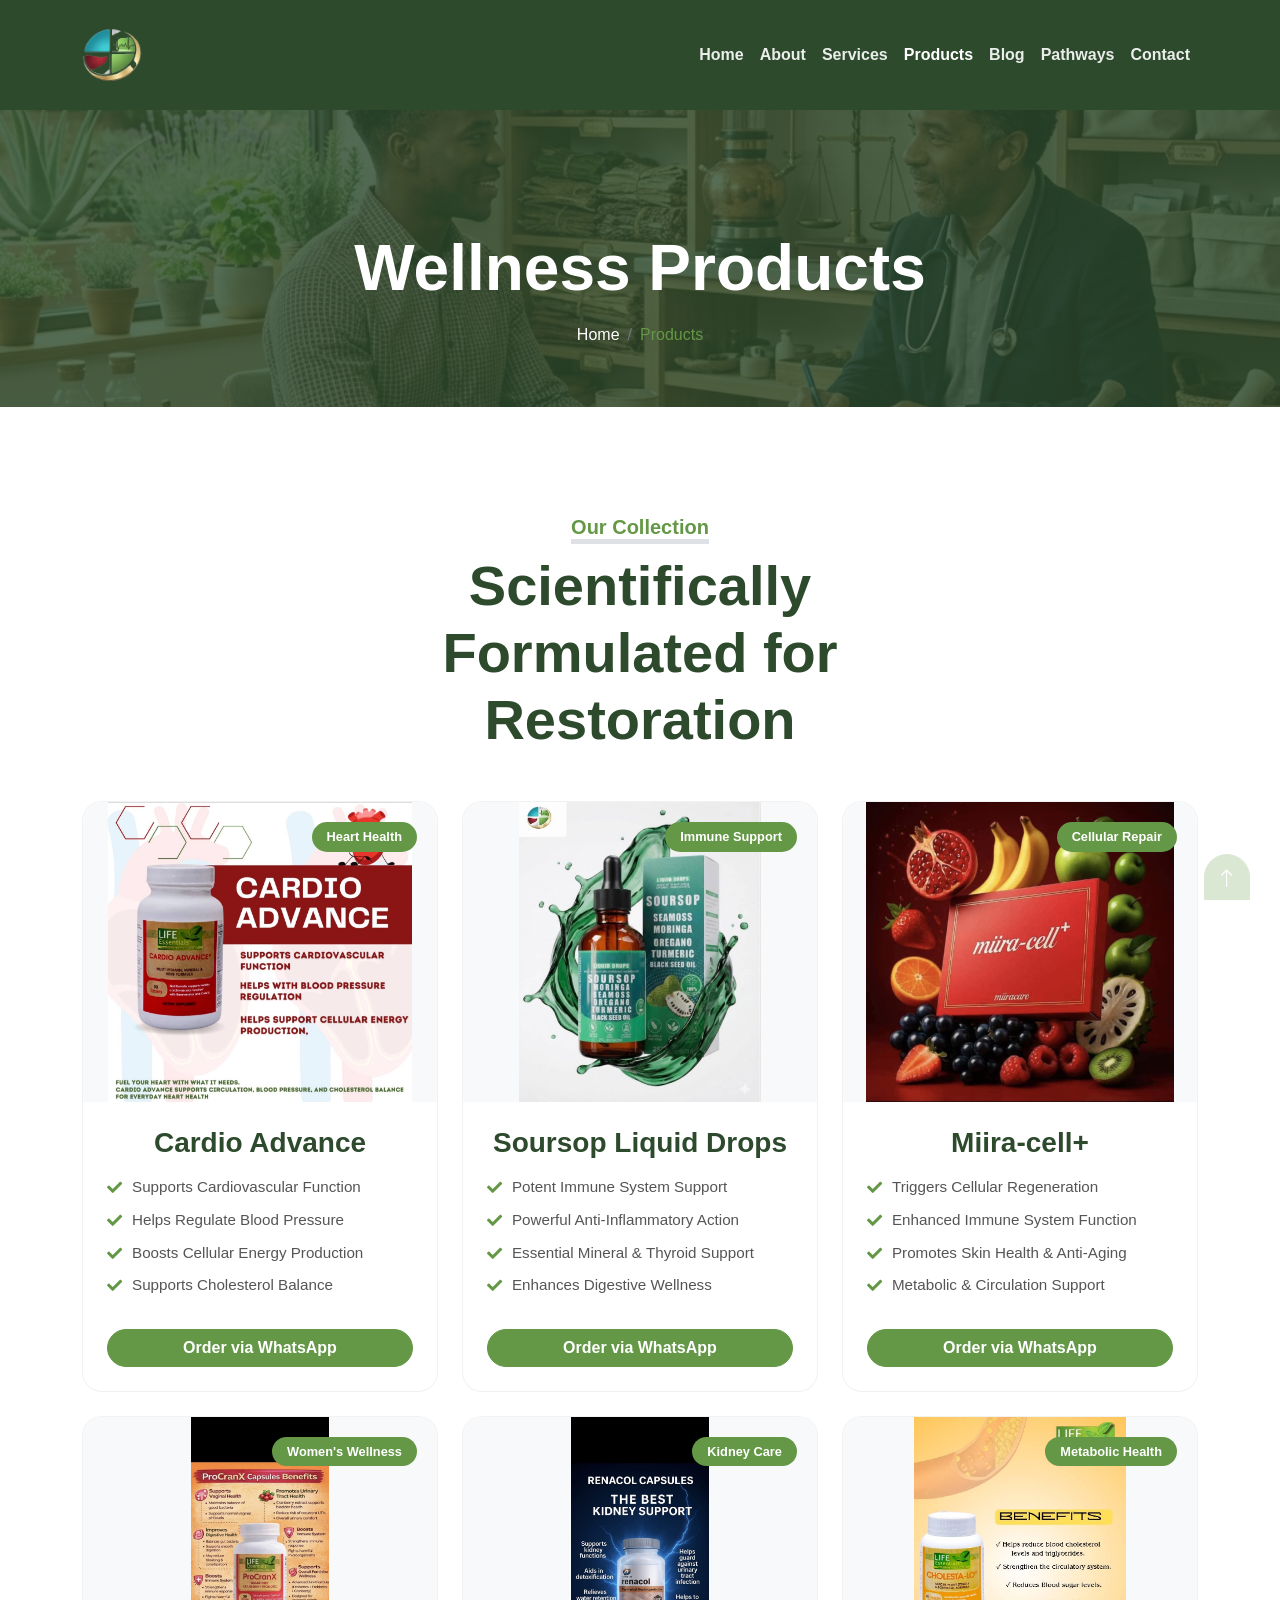
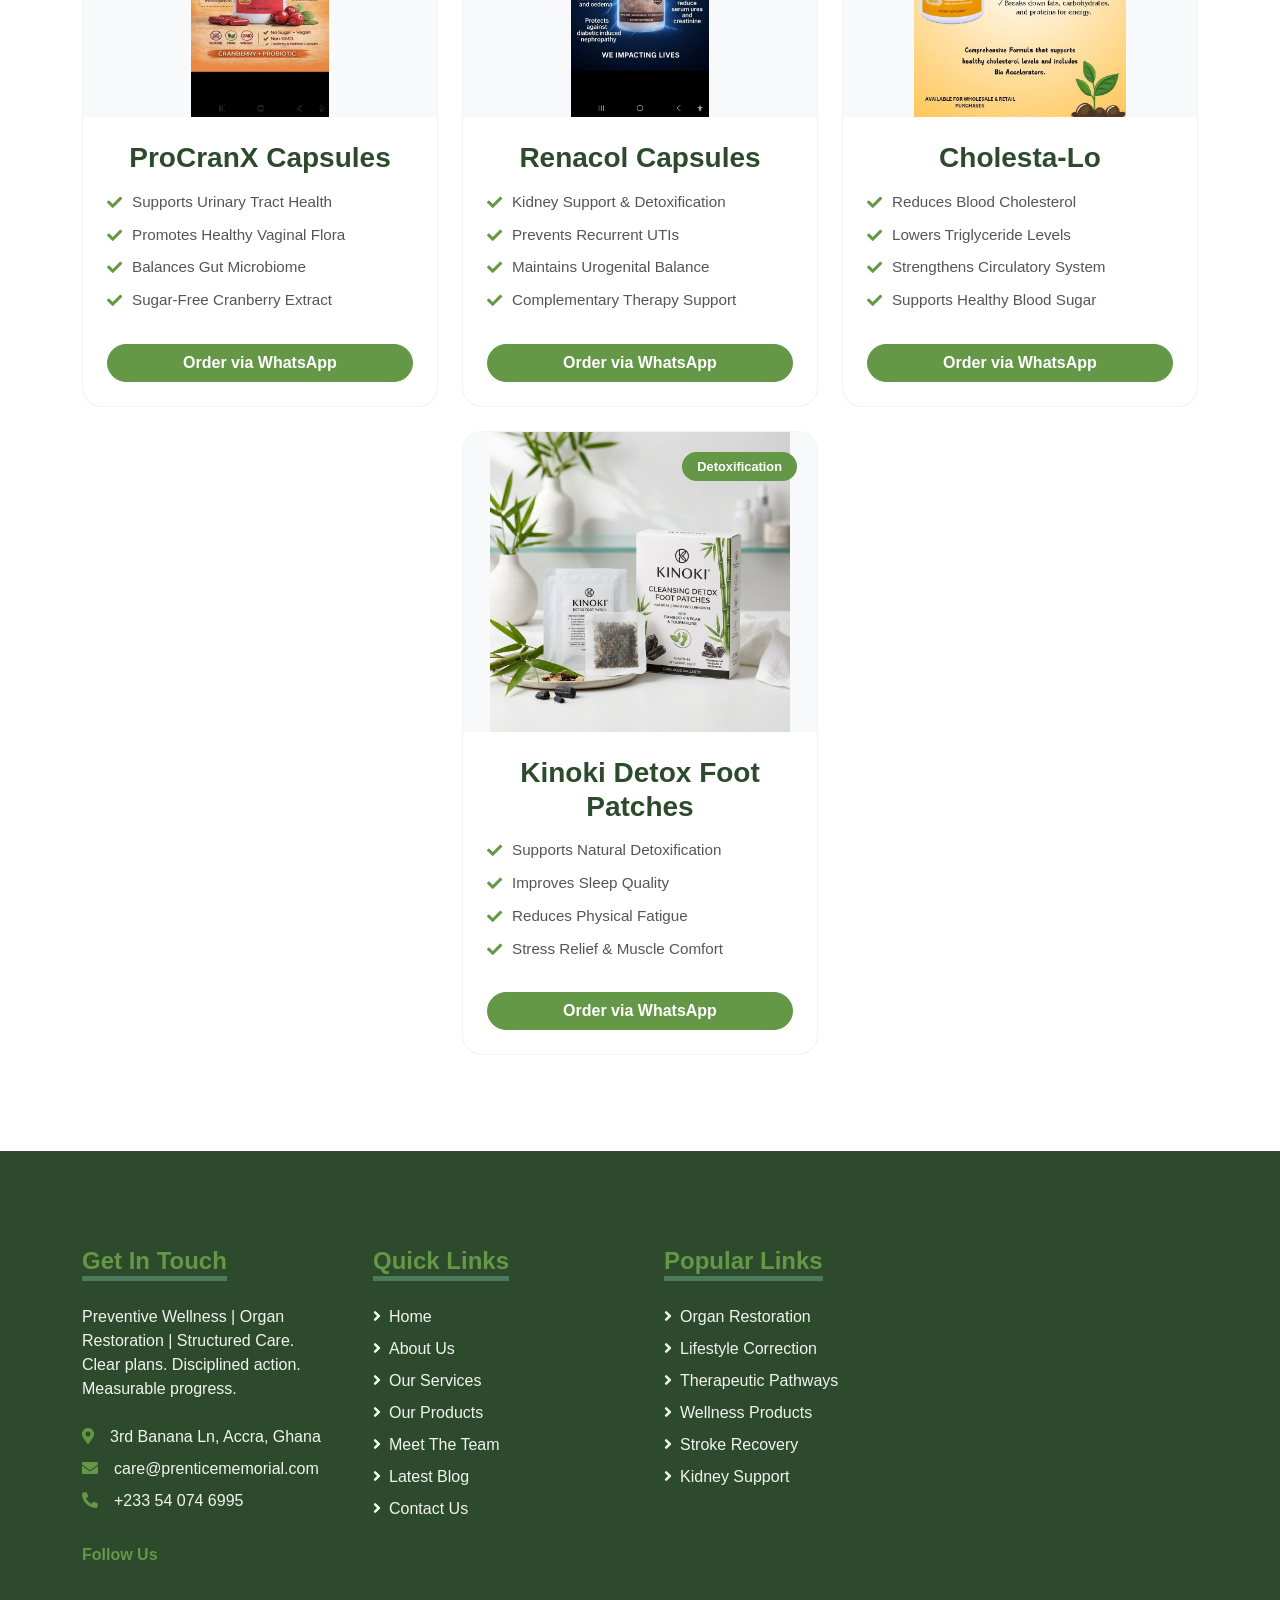
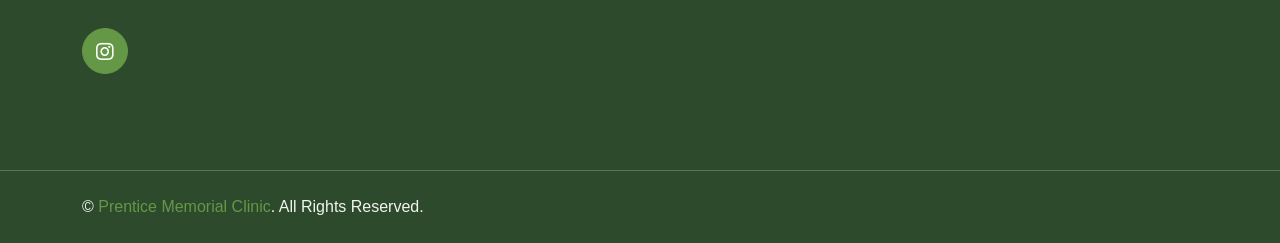
==== products.html @ ccc4dea5 "products" ====
<!DOCTYPE html>
<html lang="en">

<head>
    <meta charset="utf-8">
    <title>Our Wellness Products - Prentice Memorial Wellness & Restoration Center</title>
    <meta content="width=device-width, initial-scale=1.0" name="viewport">
    <meta content="Wellness Products, Supplements, Organ Restoration" name="keywords">
    <meta content="Explore our curated selection of wellness products and supplements designed for organ restoration and health maintenance." name="description">

    <!-- Favicon -->
    <link href="img/favicon.ico" rel="icon">

    <!-- Modern Font -->
    <link rel="preconnect" href="https://fonts.gstatic.com">
    <link href="https://api.fontshare.com/v2/css?f[]=satoshi@400,500,600,700&display=swap" rel="stylesheet">

    <!-- Icon Font Stylesheet -->
    <link href="https://cdnjs.cloudflare.com/ajax/libs/font-awesome/5.15.0/css/all.min.css" rel="stylesheet">
    <link href="https://cdn.jsdelivr.net/npm/bootstrap-icons@1.4.1/font/bootstrap-icons.css" rel="stylesheet">

    <!-- Libraries Stylesheet -->
    <link href="lib/owlcarousel/assets/owl.carousel.min.css" rel="stylesheet">
    <link href="lib/tempusdominus/css/tempusdominus-bootstrap-4.min.css" rel="stylesheet" />

    <!-- Customized Bootstrap Stylesheet -->
    <link href="css/bootstrap.min.css" rel="stylesheet">

    <!-- Template Stylesheet -->
    <link href="css/style.css" rel="stylesheet">

    <!-- Navbar Fix -->
    <link href="css/navbar-fix.css" rel="stylesheet">
</head>

<body>
    <!-- Navbar Start -->
    <div class="container-fluid navbar-transparent scrolled" style="position: relative; background: var(--dark) !important;">
        <div class="container">
            <nav class="navbar navbar-expand-md navbar-dark py-3 py-lg-0">
                <a href="index.html" class="navbar-brand">
                    <img src="img/prentice_transparent.png" alt="Prentice Memorial Logo" style="height: 60px;">
                </a>
                <button class="navbar-toggler" type="button" data-bs-toggle="offcanvas"
                    data-bs-target="#offcanvasNavbar" aria-controls="offcanvasNavbar">
                    <i class="fas fa-bars text-white"></i>
                </button>
                <div class="collapse navbar-collapse" id="navbarCollapse">
                    <div class="navbar-nav ms-auto py-0">
                        <a href="index.html#home" class="nav-item nav-link">Home</a>
                        <a href="index.html#about" class="nav-item nav-link">About</a>
                        <a href="index.html#services" class="nav-item nav-link">Services</a>
                        <a href="products.html" class="nav-item nav-link active">Products</a>
                        <a href="index.html#blog" class="nav-item nav-link">Blog</a>
                        <a href="index.html#pathways" class="nav-item nav-link">Pathways</a>
                        <a href="index.html#contact" class="nav-item nav-link">Contact</a>
                    </div>
                </div>
                <div class="offcanvas offcanvas-end" tabindex="-1" id="offcanvasNavbar"
                    aria-labelledby="offcanvasNavbarLabel">
                    <div class="offcanvas-header">
                        <a href="index.html">
                            <img src="img/prentice_transparent.png" alt="Prentice Memorial Logo" style="height: 40px;">
                        </a>
                        <button type="button" class="btn-close-custom" data-bs-dismiss="offcanvas" aria-label="Close">
                            <i class="fas fa-times"></i>
                        </button>
                    </div>
                    <div class="offcanvas-body">
                        <div class="navbar-nav">
                            <a href="index.html#home" class="nav-link">Home</a>
                            <a href="index.html#about" class="nav-link">About</a>
                            <a href="index.html#services" class="nav-link">Services</a>
                            <a href="products.html" class="nav-link active">Products</a>
                            <a href="index.html#blog" class="nav-link">Blog</a>
                            <a href="index.html#pathways" class="nav-link">Pathways</a>
                            <a href="index.html#contact" class="nav-link">Contact</a>
                        </div>
                    </div>
                </div>
            </nav>
        </div>
    </div>
    <!-- Navbar End -->

    <!-- Page Header Start -->
    <div class="container-fluid page-header">
        <div class="container">
            <h1 class="display-3 text-white mb-3 animated slideInDown">Wellness Products</h1>
            <nav aria-label="breadcrumb">
                <ol class="breadcrumb justify-content-center mb-0 animated slideInDown">
                    <li class="breadcrumb-item"><a class="text-white" href="index.html">Home</a></li>
                    <li class="breadcrumb-item text-primary active" aria-current="page">Products</li>
                </ol>
            </nav>
        </div>
    </div>
    <!-- Page Header End -->

    <!-- Products Start -->
    <div class="container-fluid py-5">
        <div class="container">
            <div class="text-center mx-auto mb-5" style="max-width: 500px;">
                <h5 class="d-inline-block text-primary border-bottom border-5">Our Collection</h5>
                <h1 class="display-4">Scientifically Formulated for Restoration</h1>
            </div>
            <div class="row g-4">
                <!-- Product 1: Cardio Advance -->
                <div class="col-lg-4 col-md-6">
                    <div class="product-card">
                        <div class="position-relative">
                            <div class="product-img-container">
                                <img src="products/photo_2026-05-01_06-05-12.jpg" class="product-img" alt="Cardio Advance">
                            </div>
                            <span class="product-badge">Heart Health</span>
                        </div>
                        <div class="p-4 text-center">
                            <h3 class="mb-3">Cardio Advance</h3>
                            <ul class="benefits-list text-start">
                                <li><i class="fas fa-check"></i> Supports Cardiovascular Function</li>
                                <li><i class="fas fa-check"></i> Helps Regulate Blood Pressure</li>
                                <li><i class="fas fa-check"></i> Boosts Cellular Energy Production</li>
                                <li><i class="fas fa-check"></i> Supports Cholesterol Balance</li>
                            </ul>
                            <a href="https://wa.me/233540746995?text=I%20am%20interested%20in%20Cardio%20Advance" class="btn btn-primary w-100 mt-3 rounded-pill">Order via WhatsApp</a>
                        </div>
                    </div>
                </div>

                <!-- Product 2: Soursop Liquid Drops -->
                <div class="col-lg-4 col-md-6">
                    <div class="product-card">
                        <div class="position-relative">
                            <div class="product-img-container">
                                <img src="products/photo_2026-05-01_06-06-18.jpg" class="product-img" alt="Soursop Liquid Drops">
                            </div>
                            <span class="product-badge">Immune Support</span>
                        </div>
                        <div class="p-4 text-center">
                            <h3 class="mb-3">Soursop Liquid Drops</h3>
                            <ul class="benefits-list text-start">
                                <li><i class="fas fa-check"></i> Potent Immune System Support</li>
                                <li><i class="fas fa-check"></i> Powerful Anti-Inflammatory Action</li>
                                <li><i class="fas fa-check"></i> Essential Mineral & Thyroid Support</li>
                                <li><i class="fas fa-check"></i> Enhances Digestive Wellness</li>
                            </ul>
                            <a href="https://wa.me/233540746995?text=I%20am%20interested%20in%20Soursop%20Liquid%20Drops" class="btn btn-primary w-100 mt-3 rounded-pill">Order via WhatsApp</a>
                        </div>
                    </div>
                </div>

                <!-- Product 3: Miira-cell+ -->
                <div class="col-lg-4 col-md-6">
                    <div class="product-card">
                        <div class="position-relative">
                            <div class="product-img-container">
                                <img src="products/photo_2026-05-01_06-05-31.jpg" class="product-img" alt="Miira-cell+">
                            </div>
                            <span class="product-badge">Cellular Repair</span>
                        </div>
                        <div class="p-4 text-center">
                            <h3 class="mb-3">Miira-cell+</h3>
                            <ul class="benefits-list text-start">
                                <li><i class="fas fa-check"></i> Triggers Cellular Regeneration</li>
                                <li><i class="fas fa-check"></i> Enhanced Immune System Function</li>
                                <li><i class="fas fa-check"></i> Promotes Skin Health & Anti-Aging</li>
                                <li><i class="fas fa-check"></i> Metabolic & Circulation Support</li>
                            </ul>
                            <a href="https://wa.me/233540746995?text=I%20am%20interested%20in%20Miira-cell+" class="btn btn-primary w-100 mt-3 rounded-pill">Order via WhatsApp</a>
                        </div>
                    </div>
                </div>

                <!-- Product 4: ProCranX -->
                <div class="col-lg-4 col-md-6">
                    <div class="product-card">
                        <div class="position-relative">
                            <div class="product-img-container">
                                <img src="products/photo_2026-05-01_06-04-19.jpg" class="product-img" alt="ProCranX">
                            </div>
                            <span class="product-badge">Women's Wellness</span>
                        </div>
                        <div class="p-4 text-center">
                            <h3 class="mb-3">ProCranX Capsules</h3>
                            <ul class="benefits-list text-start">
                                <li><i class="fas fa-check"></i> Supports Urinary Tract Health</li>
                                <li><i class="fas fa-check"></i> Promotes Healthy Vaginal Flora</li>
                                <li><i class="fas fa-check"></i> Balances Gut Microbiome</li>
                                <li><i class="fas fa-check"></i> Sugar-Free Cranberry Extract</li>
                            </ul>
                            <a href="https://wa.me/233540746995?text=I%20am%20interested%20in%20ProCranX" class="btn btn-primary w-100 mt-3 rounded-pill">Order via WhatsApp</a>
                        </div>
                    </div>
                </div>

                <!-- Product 5: Renacol -->
                <div class="col-lg-4 col-md-6">
                    <div class="product-card">
                        <div class="position-relative">
                            <div class="product-img-container">
                                <img src="products/photo_2026-05-01_06-04-32.jpg" class="product-img" alt="Renacol">
                            </div>
                            <span class="product-badge">Kidney Care</span>
                        </div>
                        <div class="p-4 text-center">
                            <h3 class="mb-3">Renacol Capsules</h3>
                            <ul class="benefits-list text-start">
                                <li><i class="fas fa-check"></i> Kidney Support & Detoxification</li>
                                <li><i class="fas fa-check"></i> Prevents Recurrent UTIs</li>
                                <li><i class="fas fa-check"></i> Maintains Urogenital Balance</li>
                                <li><i class="fas fa-check"></i> Complementary Therapy Support</li>
                            </ul>
                            <a href="https://wa.me/233540746995?text=I%20am%20interested%20in%20Renacol" class="btn btn-primary w-100 mt-3 rounded-pill">Order via WhatsApp</a>
                        </div>
                    </div>
                </div>

                <!-- Product 6: Cholesta-Lo -->
                <div class="col-lg-4 col-md-6">
                    <div class="product-card">
                        <div class="position-relative">
                            <div class="product-img-container">
                                <img src="products/photo_2026-05-01_06-04-54.jpg" class="product-img" alt="Cholesta-Lo">
                            </div>
                            <span class="product-badge">Metabolic Health</span>
                        </div>
                        <div class="p-4 text-center">
                            <h3 class="mb-3">Cholesta-Lo</h3>
                            <ul class="benefits-list text-start">
                                <li><i class="fas fa-check"></i> Reduces Blood Cholesterol</li>
                                <li><i class="fas fa-check"></i> Lowers Triglyceride Levels</li>
                                <li><i class="fas fa-check"></i> Strengthens Circulatory System</li>
                                <li><i class="fas fa-check"></i> Supports Healthy Blood Sugar</li>
                            </ul>
                            <a href="https://wa.me/233540746995?text=I%20am%20interested%20in%20Cholesta-Lo" class="btn btn-primary w-100 mt-3 rounded-pill">Order via WhatsApp</a>
                        </div>
                    </div>
                </div>

                <!-- Product 7: Kinoki Detox Patches -->
                <div class="col-lg-4 col-md-6 mx-auto">
                    <div class="product-card">
                        <div class="position-relative">
                            <div class="product-img-container">
                                <img src="products/kinoki.png" class="product-img" alt="Kinoki Detox Patches">
                            </div>
                            <span class="product-badge">Detoxification</span>
                        </div>
                        <div class="p-4 text-center">
                            <h3 class="mb-3">Kinoki Detox Foot Patches</h3>
                            <ul class="benefits-list text-start">
                                <li><i class="fas fa-check"></i> Supports Natural Detoxification</li>
                                <li><i class="fas fa-check"></i> Improves Sleep Quality</li>
                                <li><i class="fas fa-check"></i> Reduces Physical Fatigue</li>
                                <li><i class="fas fa-check"></i> Stress Relief & Muscle Comfort</li>
                            </ul>
                            <a href="https://wa.me/233540746995?text=I%20am%20interested%20in%20Kinoki%20Detox%20Patches" class="btn btn-primary w-100 mt-3 rounded-pill">Order via WhatsApp</a>
                        </div>
                    </div>
                </div>
            </div>
        </div>
    </div>
    <!-- Products End -->

    <!-- Footer Start -->
    <div class="container-fluid bg-dark text-light mt-5 py-5" id="contact">
        <div class="container py-5">
            <div class="row g-5">
                <div class="col-lg-3 col-md-6">
                    <h4 class="d-inline-block text-primary border-bottom border-5 border-secondary mb-4">Get In Touch</h4>
                    <p class="mb-4">Preventive Wellness | Organ Restoration | Structured Care. Clear plans. Disciplined action. Measurable progress.</p>
                    <p class="mb-2"><i class="fa fa-map-marker-alt text-primary me-3"></i>3rd Banana Ln, Accra, Ghana</p>
                    <p class="mb-2"><i class="fa fa-envelope text-primary me-3"></i>care@prenticememorial.com</p>
                    <p class="mb-0"><i class="fa fa-phone-alt text-primary me-3"></i>+233 54 074 6995</p>
                </div>
                <div class="col-lg-3 col-md-6">
                    <h4 class="d-inline-block text-primary border-bottom border-5 border-secondary mb-4">Quick Links</h4>
                    <div class="d-flex flex-column justify-content-start">
                        <a class="text-light mb-2" href="index.html#home"><i class="fa fa-angle-right me-2"></i>Home</a>
                        <a class="text-light mb-2" href="index.html#about"><i class="fa fa-angle-right me-2"></i>About Us</a>
                        <a class="text-light mb-2" href="index.html#services"><i class="fa fa-angle-right me-2"></i>Our Services</a>
                        <a class="text-light mb-2" href="products.html"><i class="fa fa-angle-right me-2"></i>Our Products</a>
                        <a class="text-light mb-2" href="index.html#team"><i class="fa fa-angle-right me-2"></i>Meet The Team</a>
                        <a class="text-light mb-2" href="https://softlifemindset.blogspot.com/" target="_blank"><i class="fa fa-angle-right me-2"></i>Latest Blog</a>
                        <a class="text-light" href="index.html#contact"><i class="fa fa-angle-right me-2"></i>Contact Us</a>
                    </div>
                </div>
                <div class="col-lg-3 col-md-6">
                    <h4 class="d-inline-block text-primary border-bottom border-5 border-secondary mb-4">Popular Links</h4>
                    <div class="d-flex flex-column justify-content-start">
                        <a class="text-light mb-2" href="index.html#services"><i class="fa fa-angle-right me-2"></i>Organ Restoration</a>
                        <a class="text-light mb-2" href="index.html#services"><i class="fa fa-angle-right me-2"></i>Lifestyle Correction</a>
                        <a class="text-light mb-2" href="index.html#pathways"><i class="fa fa-angle-right me-2"></i>Therapeutic Pathways</a>
                        <a class="text-light mb-2" href="products.html"><i class="fa fa-angle-right me-2"></i>Wellness Products</a>
                        <a class="text-light mb-2" href="index.html#services"><i class="fa fa-angle-right me-2"></i>Stroke Recovery</a>
                        <a class="text-light" href="index.html#services"><i class="fa fa-angle-right me-2"></i>Kidney Support</a>
                    </div>
                </div>
                    <h6 class="text-primary mt-4 mb-3">Follow Us</h6>
                    <div class="d-flex">
                        <a class="btn btn-lg btn-primary btn-lg-square rounded-circle" href="https://www.instagram.com/softlifemindset?igsh=MWxnYmppMnhzNDR3cQ=="><i class="fab fa-instagram"></i></a>
                    </div>
                </div>
            </div>
        </div>
    </div>
    <div class="container-fluid bg-dark text-light border-top border-secondary py-4">
        <div class="container">
            <div class="row g-5">
                <div class="col-md-6 text-center text-md-start">
                    <p class="mb-md-0">&copy; <a class="text-primary" href="#">Prentice Memorial Clinic</a>. All Rights Reserved.</p>
                </div>
            </div>
        </div>
    </div>
    <!-- Footer End -->

    <!-- Back to Top -->
    <a href="#" class="btn btn-lg btn-primary btn-lg-square back-to-top"><i class="bi bi-arrow-up"></i></a>

    <!-- JavaScript Libraries -->
    <script src="https://code.jquery.com/jquery-3.4.1.min.js"></script>
    <script src="https://cdn.jsdelivr.net/npm/bootstrap@5.0.0/dist/js/bootstrap.bundle.min.js"></script>
    <script src="lib/easing/easing.min.js"></script>
    <script src="lib/waypoints/waypoints.min.js"></script>
    <script src="lib/owlcarousel/owl.carousel.min.js"></script>
    <script src="lib/tempusdominus/js/moment.min.js"></script>
    <script src="lib/tempusdominus/js/moment-timezone.min.js"></script>
    <script src="lib/tempusdominus/js/tempusdominus-bootstrap-4.min.js"></script>

    <!-- Template Javascript -->
    <script src="js/main.js"></script>
</body>

</html>
---- css/style.css ----
/********** Template CSS **********/
:root {
    --primary: #649846;
    --secondary: #4A7C59;
    --light: #F0F5ED;
    --dark: #2D4A2D;
}

.btn {
    font-weight: 700;
    transition: .5s;
}

/* Hover effects handled by other rules */

.btn-dark:hover {
    background-color: var(--dark) !important;
    border-color: var(--dark) !important;
}

.btn-primary {
    color: #FFFFFF;
}

.btn-square {
    width: 36px;
    height: 36px;
}

.btn-sm-square {
    width: 28px;
    height: 28px;
}

.btn-lg-square {
    width: 46px;
    height: 46px;
}

.btn-square,
.btn-sm-square,
.btn-lg-square {
    padding-left: 0;
    padding-right: 0;
    text-align: center;
}

.back-to-top {
    position: fixed;
    display: none;
    right: 30px;
    bottom: 0;
    border-radius: 50% 50% 0 0;
    z-index: 99;
}

body {
    font-family: 'Satoshi', sans-serif;
}

h1,
h2,
h3,
h4,
h5,
h6 {
    font-family: 'Satoshi', sans-serif;
}

.navbar-light .navbar-nav .nav-link {
    font-family: 'Satoshi', sans-serif;
    position: relative;
    margin-left: 30px;
    padding: 30px 0;
    font-size: 18px;
    font-weight: 700;
    color: var(--dark);
    outline: none;
    transition: .5s;
}

.navbar-light .navbar-nav .nav-link:hover,
.navbar-light .navbar-nav .nav-link.active {
    color: var(--primary);
}

@media (min-width: 992px) {
    .navbar-light .navbar-nav .nav-link::before {
        position: absolute;
        content: "";
        width: 0;
        height: 5px;
        bottom: 0;
        left: 50%;
        background: var(--primary);
        transition: .5s;
    }

    .navbar-light .navbar-nav .nav-link:hover::before,
    .navbar-light .navbar-nav .nav-link.active::before {
        width: 100%;
        left: 0;
    }
}

@media (max-width: 991.98px) {
    .navbar-light .navbar-nav .nav-link {
        margin-left: 0;
        padding: 10px 0;
    }
}

.hero-header {
    background: url(../img/hero.png) top right no-repeat;
    background-size: cover;
}

.feature-card {
    background: #fff;
    border: 1px solid #f0f0f0;
    transition: all 0.3s ease;
}

.feature-card:hover {
    border-color: var(--primary);
    transform: translateY(-2px);
    box-shadow: 0 5px 15px rgba(0, 0, 0, 0.08);
}

.price-carousel::after {
    position: absolute;
    content: "";
    width: 100%;
    height: 50%;
    bottom: 0;
    left: 0;
    background: var(--primary);
    border-radius: 8px 8px 50% 50%;
    z-index: -1;
}

.price-carousel .owl-nav {
    margin-top: 35px;
    width: 100%;
    text-align: center;
    display: flex;
    justify-content: center;
}

.price-carousel .owl-nav .owl-prev,
.price-carousel .owl-nav .owl-next {
    position: relative;
    margin: 0 5px;
    width: 45px;
    height: 45px;
    display: flex;
    align-items: center;
    justify-content: center;
    color: var(--primary);
    background: #FFFFFF;
    font-size: 22px;
    border-radius: 45px;
    transition: .5s;
}

.price-carousel .owl-nav .owl-prev:hover,
.price-carousel .owl-nav .owl-next:hover {
    color: var(--dark);
}

@media (min-width: 576px) {
    .team-item .row {
        height: 350px;
    }
}

.team-carousel .owl-nav {
    position: absolute;
    padding: 0 45px;
    width: 100%;
    height: 45px;
    top: calc(50% - 22.5px);
    left: 0;
    display: flex;
    justify-content: space-between;
}

.team-carousel .owl-nav .owl-prev,
.team-carousel .owl-nav .owl-next {
    position: relative;
    width: 45px;
    height: 45px;
    display: flex;
    align-items: center;
    justify-content: center;
    color: #FFFFFF;
    background: var(--primary);
    border-radius: 45px;
    font-size: 22px;
    transition: .5s;
}

.team-carousel .owl-nav .owl-prev:hover,
.team-carousel .owl-nav .owl-next:hover {
    background: var(--dark);
}

.testimonial-carousel .owl-dots {
    margin-top: 15px;
    display: flex;
    align-items: center;
    justify-content: center;
}

.testimonial-carousel .owl-dot {
    position: relative;
    display: inline-block;
    margin: 0 5px;
    width: 20px;
    height: 20px;
    background: var(--light);
    border: 2px solid var(--primary);
    border-radius: 20px;
    transition: .5s;
}

.testimonial-carousel .owl-dot.active {
    width: 40px;
    height: 40px;
    background: var(--primary);
}

.testimonial-carousel .owl-item img {
    width: 150px;
    height: 150px;
}

/* Logo styling */
.navbar-brand h1 {
    font-size: 1.2rem !important;
}

.navbar-brand h1 i {
    font-size: 1rem !important;
}

/* FORCE COMPLETE TRANSPARENCY - Override all Bootstrap backgrounds */
.navbar-transparent,
.navbar-transparent *,
.navbar-transparent .container-fluid,
.navbar-transparent .container,
.navbar-transparent .navbar,
.navbar-transparent .navbar-collapse,
.navbar-transparent .navbar-nav,
.navbar-transparent .nav-item {
    background-color: transparent !important;
    background: transparent !important;
    box-shadow: none !important;
}

.navbar-transparent {
    position: absolute;
    top: 0;
    left: 0;
    width: 100%;
    z-index: 1050;
    background-color: rgba(0, 0, 0, 0.3) !important;
    padding: 20px 0;
}

.navbar-transparent.scrolled {
    background-color: var(--dark) !important;
    background: var(--dark) !important;
}

.navbar-dark .navbar-nav .nav-link {
    color: rgba(255, 255, 255, 0.9) !important;
    font-weight: 600;
    transition: all 0.3s ease;
}

.navbar-dark .navbar-nav .nav-link:hover,
.navbar-dark .navbar-nav .nav-link.active {
    color: #ffffff !important;
}

.navbar-dark .navbar-toggler {
    border-color: rgba(255, 255, 255, 0.3);
}

.navbar-dark .navbar-toggler-icon {
    background-image: url("data:image/svg+xml,%3csvg xmlns='http://www.w3.org/2000/svg' viewBox='0 0 30 30'%3e%3cpath stroke='rgba%28255, 255, 255, 1%29' stroke-linecap='round' stroke-miterlimit='10' stroke-width='2' d='M4 7h22M4 15h22M4 23h22'/%3e%3c/svg%3e");
}

@media (max-width: 991.98px) {
    #navbarCollapse {
        background-color: var(--primary) !important;
        background: var(--primary) !important;
        margin-top: 10px;
        border-radius: 8px;
        padding: 15px;
    }

    #navbarCollapse * {
        background-color: var(--primary) !important;
        background: var(--primary) !important;
    }
}

/* Modern Hero Section */
.hero-section {
    position: relative;
    min-height: 100vh;
    background: url('../img/hero.png') center/cover;
    display: flex;
    align-items: center;
    overflow: hidden;
}

.hero-overlay {
    position: absolute;
    top: 0;
    left: 0;
    right: 0;
    bottom: 0;
    background: rgba(0, 0, 0, 0.5);
    z-index: 2;
}

.carousel-caption {
    top: 0;
    left: 0;
    right: 0;
    bottom: 0;
    z-index: 3;
}


.hero-content {
    position: relative;
    z-index: 3;
    color: #ffffff;
}

.hero-title {
    font-size: 3.5rem;
    font-weight: 700;
    line-height: 1.2;
    margin-bottom: 1.5rem;
    color: #ffffff !important;
}

.hero-subtitle {
    font-size: 1.25rem;
    line-height: 1.6;
    margin-bottom: 2rem;
    opacity: 0.9;
}

.hero-buttons .btn {
    padding: 12px 30px;
    border-radius: 50px;
    font-weight: 600;
    transition: all 0.3s ease;
}

.hero-buttons .btn:hover {
    transform: scale(1.05);
}

@media (max-width: 768px) {
    .hero-title {
        font-size: 2.5rem;
    }

    .hero-subtitle {
        font-size: 1.1rem;
    }
}

/* WhatsApp Float Button */
.whatsapp-float {
    position: fixed;
    width: 60px;
    height: 60px;
    bottom: 80px;
    right: 20px;
    background-color: #25d366;
    color: white;
    border-radius: 50px;
    text-align: center;
    font-size: 30px;
    box-shadow: 2px 2px 10px rgba(0, 0, 0, 0.2);
    z-index: 1000;
    display: flex;
    align-items: center;
    justify-content: center;
    transition: all 0.3s ease;
}

.whatsapp-float:hover {
    background-color: var(--dark);
    transform: scale(1.1);
    color: white;
    text-decoration: none;
}

.service-card {
    border-radius: 24px !important;
}

.offcanvas {
    background-color: var(--primary) !important;
    width: 100% !important;
}

.offcanvas .nav-link {
    color: white !important;
    padding: 15px 30px;
    font-size: 20px;
    font-weight: 600;
}

.offcanvas .nav-link:hover {
    color: var(--light) !important;
}

.navbar-toggler {
    border: none !important;
    background: none !important;
    padding: 0.25rem 0.75rem !important;
}

.navbar-toggler i {
    color: white !important;
    font-size: 24px !important;
}

.btn-close-custom {
    background: none !important;
    border: none !important;
    color: white !important;
    font-size: 24px !important;
    padding: 0 !important;
    cursor: pointer !important;
}

/* Product Page Styles */
.product-card {
    background: #fff;
    border-radius: 20px;
    overflow: hidden;
    transition: all 0.4s cubic-bezier(0.175, 0.885, 0.32, 1.275);
    border: 1px solid rgba(0,0,0,0.05);
    height: 100%;
}

.product-card:hover {
    transform: translateY(-10px);
    box-shadow: 0 20px 40px rgba(0,0,0,0.1);
    border-color: var(--primary);
}

.product-img-container {
    height: 300px;
    overflow: hidden;
    display: flex;
    align-items: center;
    justify-content: center;
    background: #f8f9fa;
}

.product-img {
    max-width: 100%;
    max-height: 100%;
    object-fit: contain;
    transition: transform 0.5s ease;
}

.product-card:hover .product-img {
    transform: scale(1.1);
}

.product-badge {
    position: absolute;
    top: 20px;
    right: 20px;
    background: var(--primary);
    color: white;
    padding: 5px 15px;
    border-radius: 50px;
    font-weight: 600;
    font-size: 0.8rem;
    z-index: 10;
}

.benefits-list {
    list-style: none;
    padding: 0;
    margin-top: 15px;
}

.benefits-list li {
    position: relative;
    padding-left: 25px;
    margin-bottom: 10px;
    font-size: 0.95rem;
    color: #555;
}

.benefits-list li i {
    position: absolute;
    left: 0;
    top: 4px;
    color: var(--primary);
}

.page-header {
    background: linear-gradient(rgba(45, 74, 45, 0.8), rgba(45, 74, 45, 0.8)), url('../img/about.png') center/cover;
    padding: 120px 0 60px 0;
    margin-bottom: 60px;
    text-align: center;
    color: white;
}

.program-img-wrapper {
    position: relative;
    border-radius: 20px;
    overflow: hidden;
    box-shadow: 0 15px 35px rgba(0,0,0,0.15);
}

.program-img-wrapper::after {
    content: '';
    position: absolute;
    top: 0;
    left: 0;
    right: 0;
    bottom: 0;
    border: 2px solid rgba(255,255,255,0.1);
    border-radius: 20px;
    pointer-events: none;
}
---- css/navbar-fix.css ----
/* NUCLEAR OPTION - Force complete transparency */
.navbar-transparent,
.navbar-transparent .container-fluid,
.navbar-transparent .container,
.navbar-transparent .navbar,
.navbar-transparent .navbar-nav,
.navbar-transparent .nav-item,
.navbar-transparent .nav-link,
.sticky-top,
.navbar-expand-lg,
.navbar-dark {
    background-color: transparent !important;
    background: none !important;
    background-image: none !important;
    box-shadow: none !important;
    border: none !important;
}

.navbar-transparent.scrolled {
    background-color: #2D4A2D !important;
    background: #2D4A2D !important;
}

/* Mobile dropdown should have green background */
@media (max-width: 991.98px) {
    .navbar-transparent .navbar-collapse {
        background-color: #649846 !important;
        background: #649846 !important;
        margin-top: 10px;
        border-radius: 8px;
        padding: 15px;
    }
}
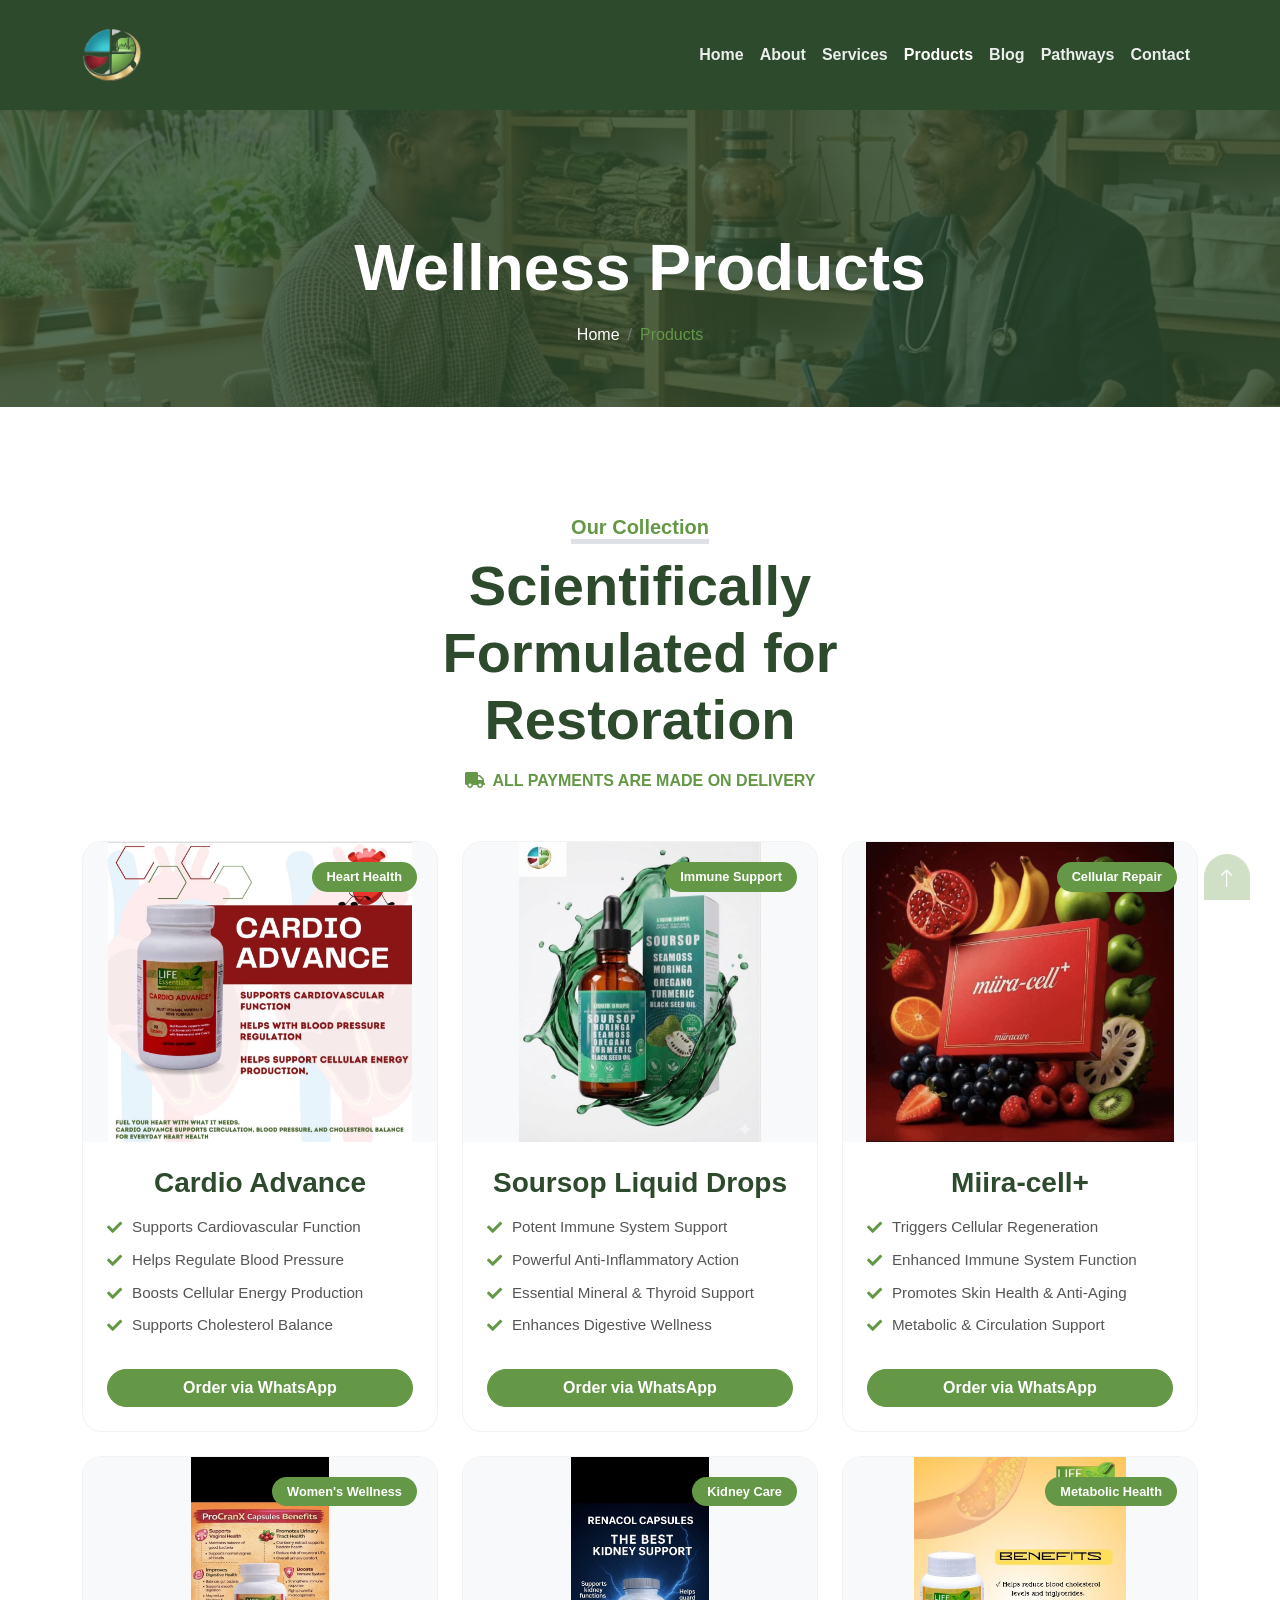
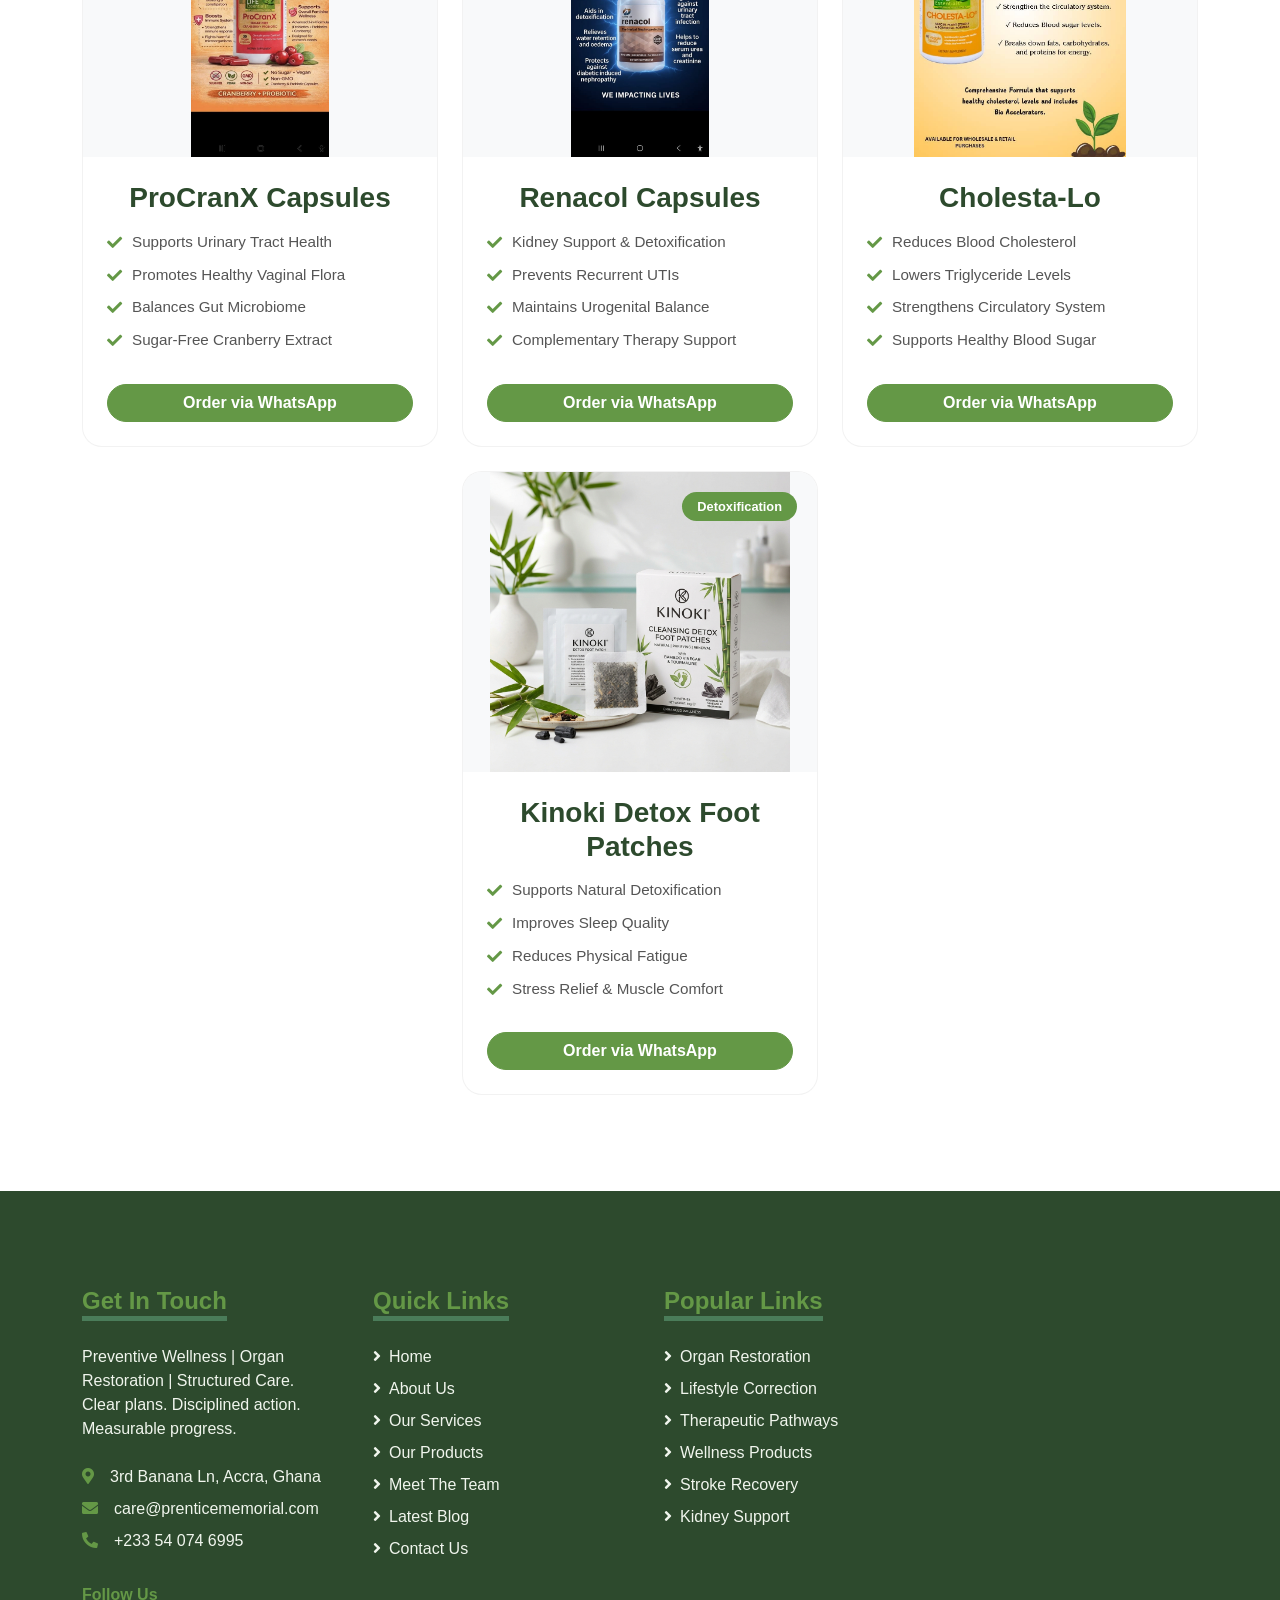
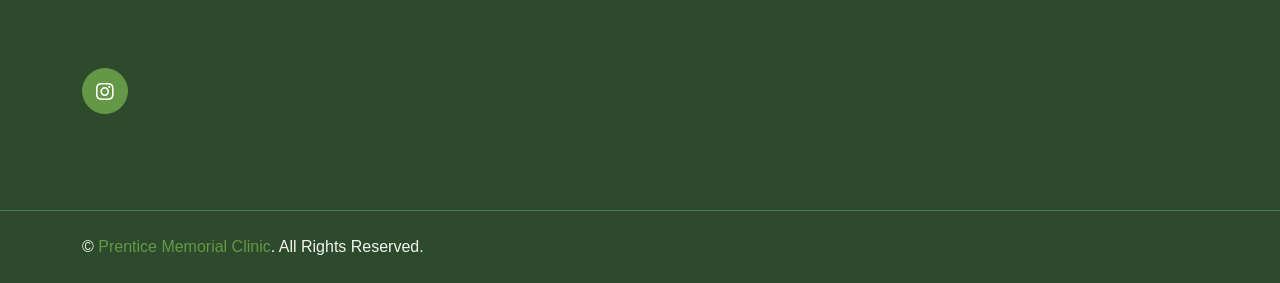
==== commit c3b9e9b1: "fix" ====
--- a/products.html
+++ b/products.html
@@ -100,9 +100,10 @@
     <!-- Products Start -->
     <div class="container-fluid py-5">
         <div class="container">
-            <div class="text-center mx-auto mb-5" style="max-width: 500px;">
+            <div class="text-center mx-auto mb-5" style="max-width: 600px;">
                 <h5 class="d-inline-block text-primary border-bottom border-5">Our Collection</h5>
                 <h1 class="display-4">Scientifically Formulated for Restoration</h1>
+                <p class="mt-3 text-uppercase fw-bold text-primary"><i class="fas fa-truck me-2"></i>All payments are made on delivery</p>
             </div>
             <div class="row g-4">
                 <!-- Product 1: Cardio Advance -->
--- a/css/style.css
+++ b/css/style.css
@@ -311,10 +311,19 @@
 .hero-section {
     position: relative;
     min-height: 100vh;
-    background: url('../img/hero.png') center/cover;
     display: flex;
     align-items: center;
     overflow: hidden;
+    background: #000; /* Dark fallback instead of green */
+}
+
+.carousel-item {
+    height: 100vh;
+    min-height: 500px;
+    background-size: cover;
+    background-position: center;
+    background-repeat: no-repeat;
+    position: relative;
 }
 
 .hero-overlay {
@@ -368,13 +377,44 @@
     transform: scale(1.05);
 }
 
+@media (max-width: 991.98px) {
+    .hero-section,
+    .carousel-inner,
+    .carousel-item {
+        min-height: 600px; /* Increased height for mobile */
+    }
+
+    .hero-section {
+        padding: 0; /* Remove padding to let carousel items fill */
+    }
+
+    .carousel-item {
+        display: flex !important;
+        align-items: center;
+        justify-content: center;
+    }
+}
+
 @media (max-width: 768px) {
     .hero-title {
-        font-size: 2.5rem;
+        font-size: 2rem;
     }
 
     .hero-subtitle {
-        font-size: 1.1rem;
+        font-size: 1rem;
+    }
+
+    .hero-buttons {
+        display: flex;
+        flex-direction: column;
+        gap: 15px;
+        align-items: center;
+    }
+
+    .hero-buttons .btn {
+        width: 100%;
+        max-width: 300px;
+        margin: 0 !important;
     }
 }
 
@@ -540,4 +580,45 @@
     border: 2px solid rgba(255,255,255,0.1);
     border-radius: 20px;
     pointer-events: none;
-}+}
+
+/* Responsive Section Padding & Typography */
+@media (max-width: 768px) {
+    .py-5 {
+        padding-top: 3rem !important;
+        padding-bottom: 3rem !important;
+    }
+
+    .display-4 {
+        font-size: 2.25rem !important;
+        font-weight: 700 !important;
+    }
+
+    .appointment-form-container {
+        padding: 1.5rem !important;
+    }
+
+    .testimonial-item p {
+        font-size: 1.15rem !important;
+    }
+
+    .team-item h3 {
+        font-size: 1.25rem;
+    }
+
+    .team-item p {
+        font-size: 0.9rem;
+    }
+}
+
+@media (max-width: 576px) {
+    .py-5 {
+        padding-top: 2.5rem !important;
+        padding-bottom: 2.5rem !important;
+    }
+
+    .display-4 {
+        font-size: 1.75rem !important;
+    }
+}
+
